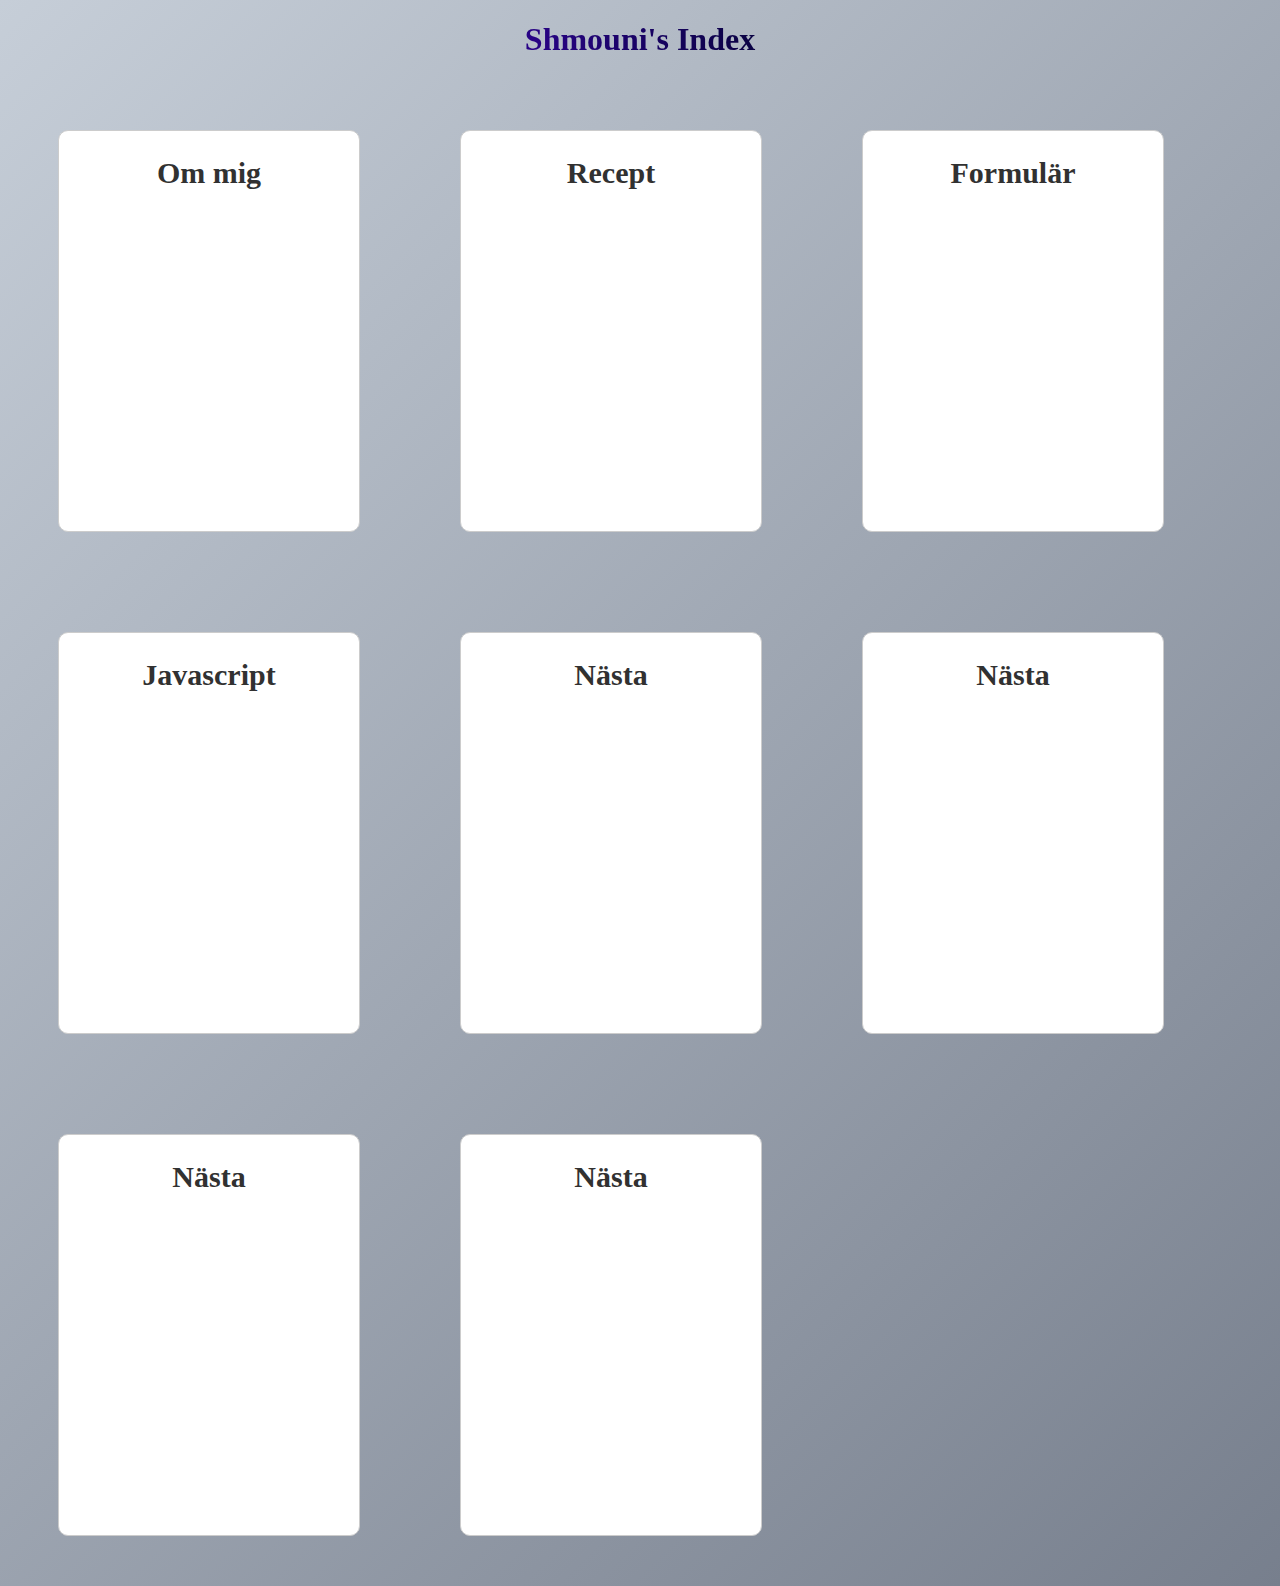
==== index.html @ d23a296f "sheeeeeeeesh" ====
<!DOCTYPE html>
<html lang="sv">
<head>
    <meta charset="UTF-8">
    <meta http-equiv="X-UA-Compatible" content="IE=edge">
    <meta name="viewport" content="width=device-width, initial-scale=1.0">
    <link rel="stylesheet" href="index-style.css">
    <script src = "index-javscript.js"></script>
    <title>Shmouni's sajt</title>
</head>
<body>
    <div class="a">
    <h1>Shmouni's Index</h1>
</div>
<div class="box" onclick="location.href='om-mig.html';" style="cursor: pointer;">
<h2 class="awesome">Om mig</h2>
</div>

<div class="box" onclick="location.href='Recept.html';" style="cursor: pointer;">
<h2 class="awesome">Recept</h2>
</div>

<div class="box" onclick="location.href='uppgift.html';" style="cursor: pointer;">
<h2 class="awesome">Formulär</h2>
</div></div>

<div class="box" onclick="location.href='javascript-exempel.html';" style="cursor: pointer;">
<h2 class="awesome">Javascript</h2>
</div></div>

<div class="box" onclick="location.href='';" style="cursor: pointer;">
<h2 class="awesome">Nästa</h2>
</div></div>

<div class="box" onclick="location.href='';" style="cursor: pointer;">
<h2 class="awesome">Nästa</h2>
</div></div>

<div class="box" onclick="location.href='';" style="cursor: pointer;">
<h2 class="awesome">Nästa</h2>
</div></div>

<div class="box" onclick="location.href='';" style="cursor: pointer;">
<h2 class="awesome">Nästa</h2>
</div></div>
</body>
</html>
---- index-style.css ----
body{
    background-image: linear-gradient(135deg, #c6ced8 0%, #777f8d 100%);
}


a{
    text-align: center;
}


h1{
    background: -webkit-linear-gradient(13deg, #5604ec 14%, #050238 62%);
            -webkit-background-clip: text;
            -webkit-text-fill-color: transparent;
}

div.a {
    text-align: center;
  }
  
  div.b {
    text-align: left;
  }
  
  div.c {
    text-align: right;
  } 
  
  div.d {
    text-align: justify;
  } 

.awesome {

    font-size: 30px;
    color:#313131;
    -webkit-animation:colorchange 10s infinite alternate;
    
    
  }

  @-webkit-keyframes colorchange {
    0% {
      
      color: purple;
    }
    
    10% {
      
      color: blue;
    }
    
    20% {
      
      color: darkblue;
    }
    
    30% {
      
      color: black;
    }
    
    40% {
      
      color: purple;
    }
    
    50% {
      
      color: purple ;
    }
    
    60% {
      
      color: black;
    }
    
    70% {
      
      color: darkblue;
    }
    80% {
   
      color:blue;
    }
    
    90% {
   
      color: black;
    }
    
    100% {
      
      color: purple;
    }
  }
  .box {
    transition: box-shadow .3s;
    width: 300px;
    height: 400px;
    margin: 50px;
    border-radius:10px;
    border: 1px solid #ccc;
    background: #fff;
    float: left;
    text-align: center;
  
  }
  .box:hover {
    box-shadow: 0 0 30px rgba(3, 3, 145); 
  }
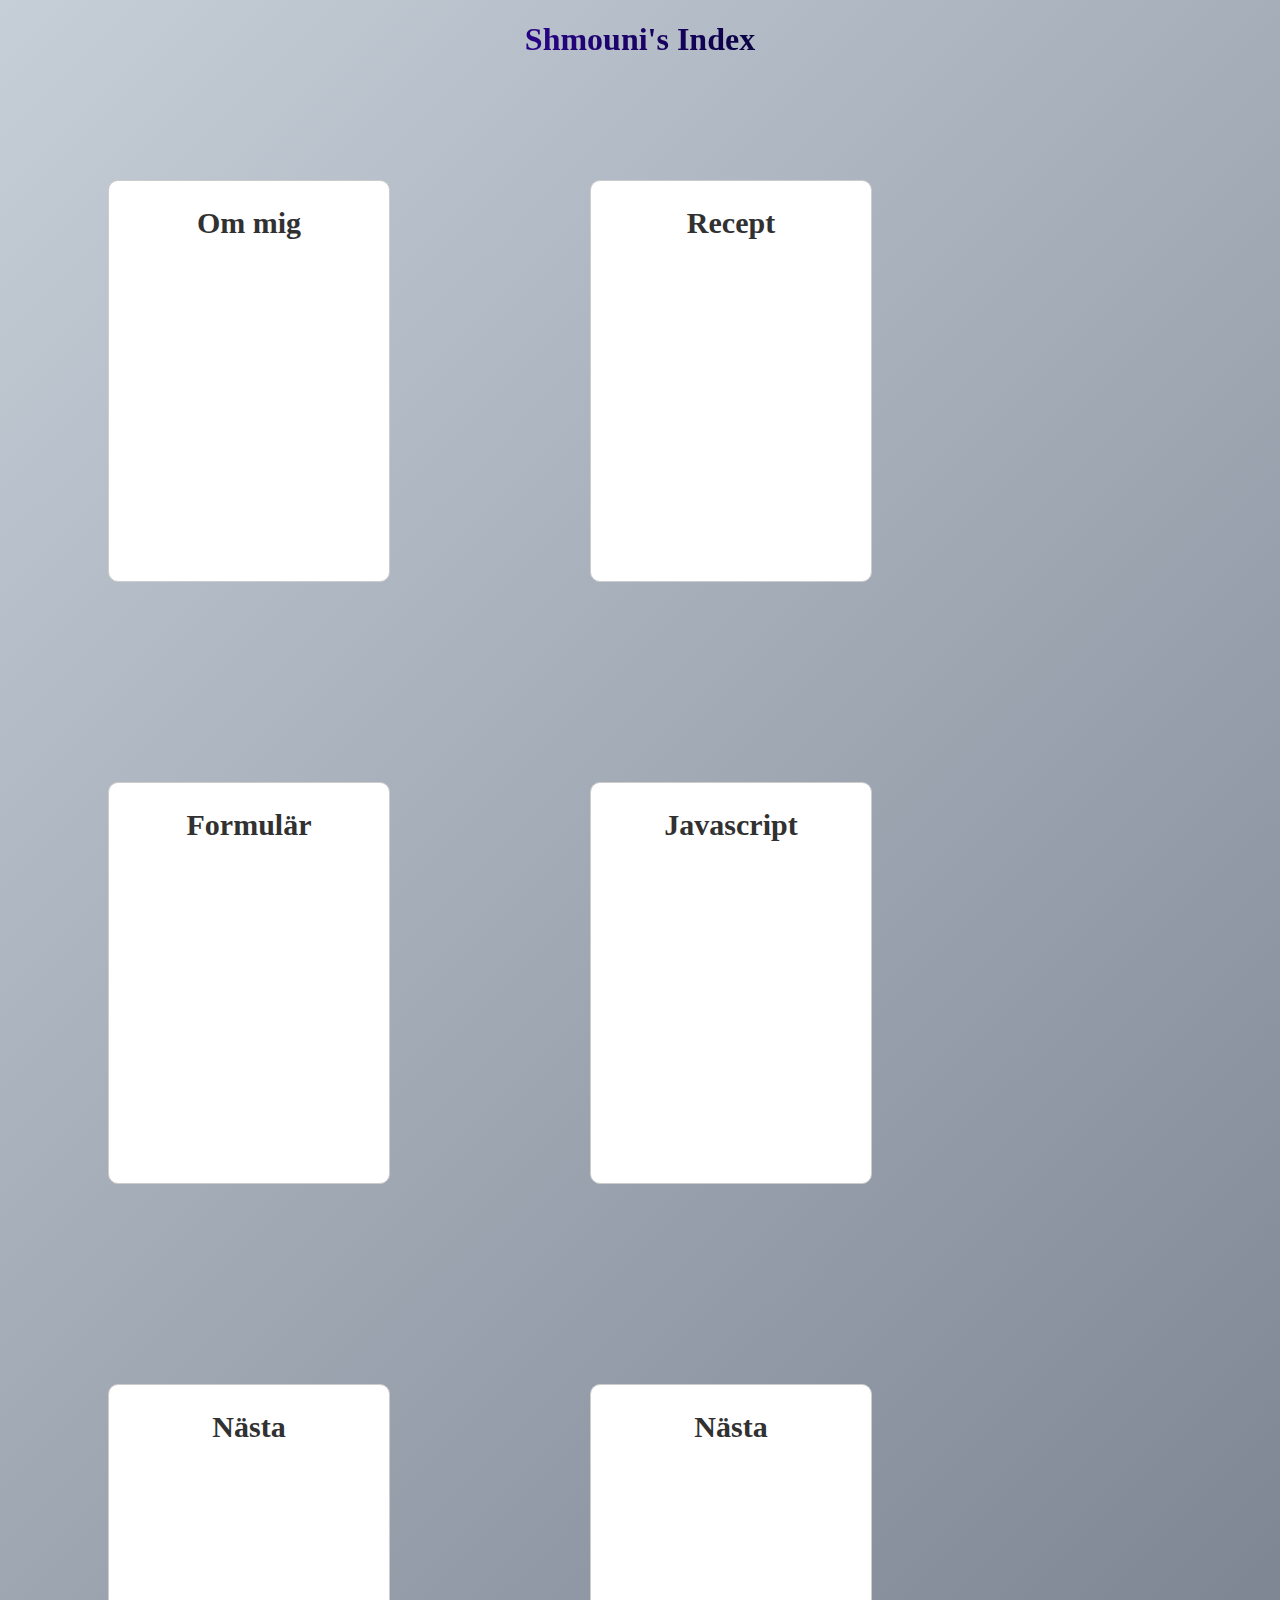
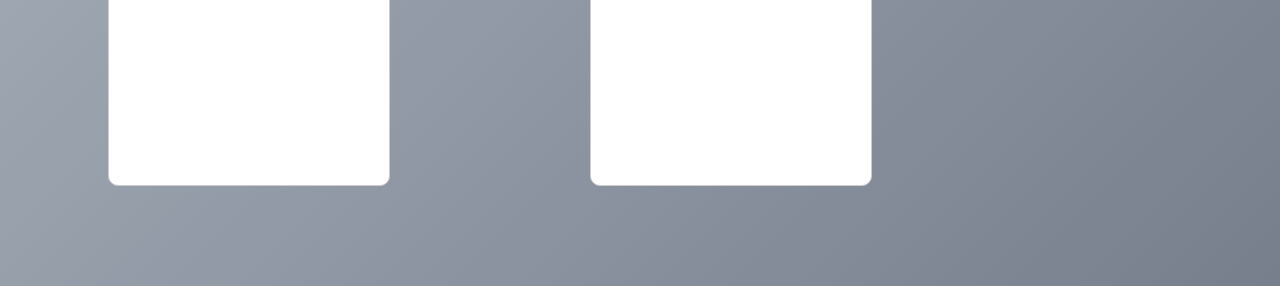
==== commit 92a31d4b: "Sheeeeeesh" ====
--- a/index.html
+++ b/index.html
@@ -35,13 +35,5 @@
 <div class="box" onclick="location.href='';" style="cursor: pointer;">
 <h2 class="awesome">Nästa</h2>
 </div></div>
-
-<div class="box" onclick="location.href='';" style="cursor: pointer;">
-<h2 class="awesome">Nästa</h2>
-</div></div>
-
-<div class="box" onclick="location.href='';" style="cursor: pointer;">
-<h2 class="awesome">Nästa</h2>
-</div></div>
 </body>
 </html>--- a/index-style.css
+++ b/index-style.css
@@ -97,9 +97,9 @@
   }
   .box {
     transition: box-shadow .3s;
-    width: 300px;
+    width: 280px;
     height: 400px;
-    margin: 50px;
+    margin: 100px;
     border-radius:10px;
     border: 1px solid #ccc;
     background: #fff;
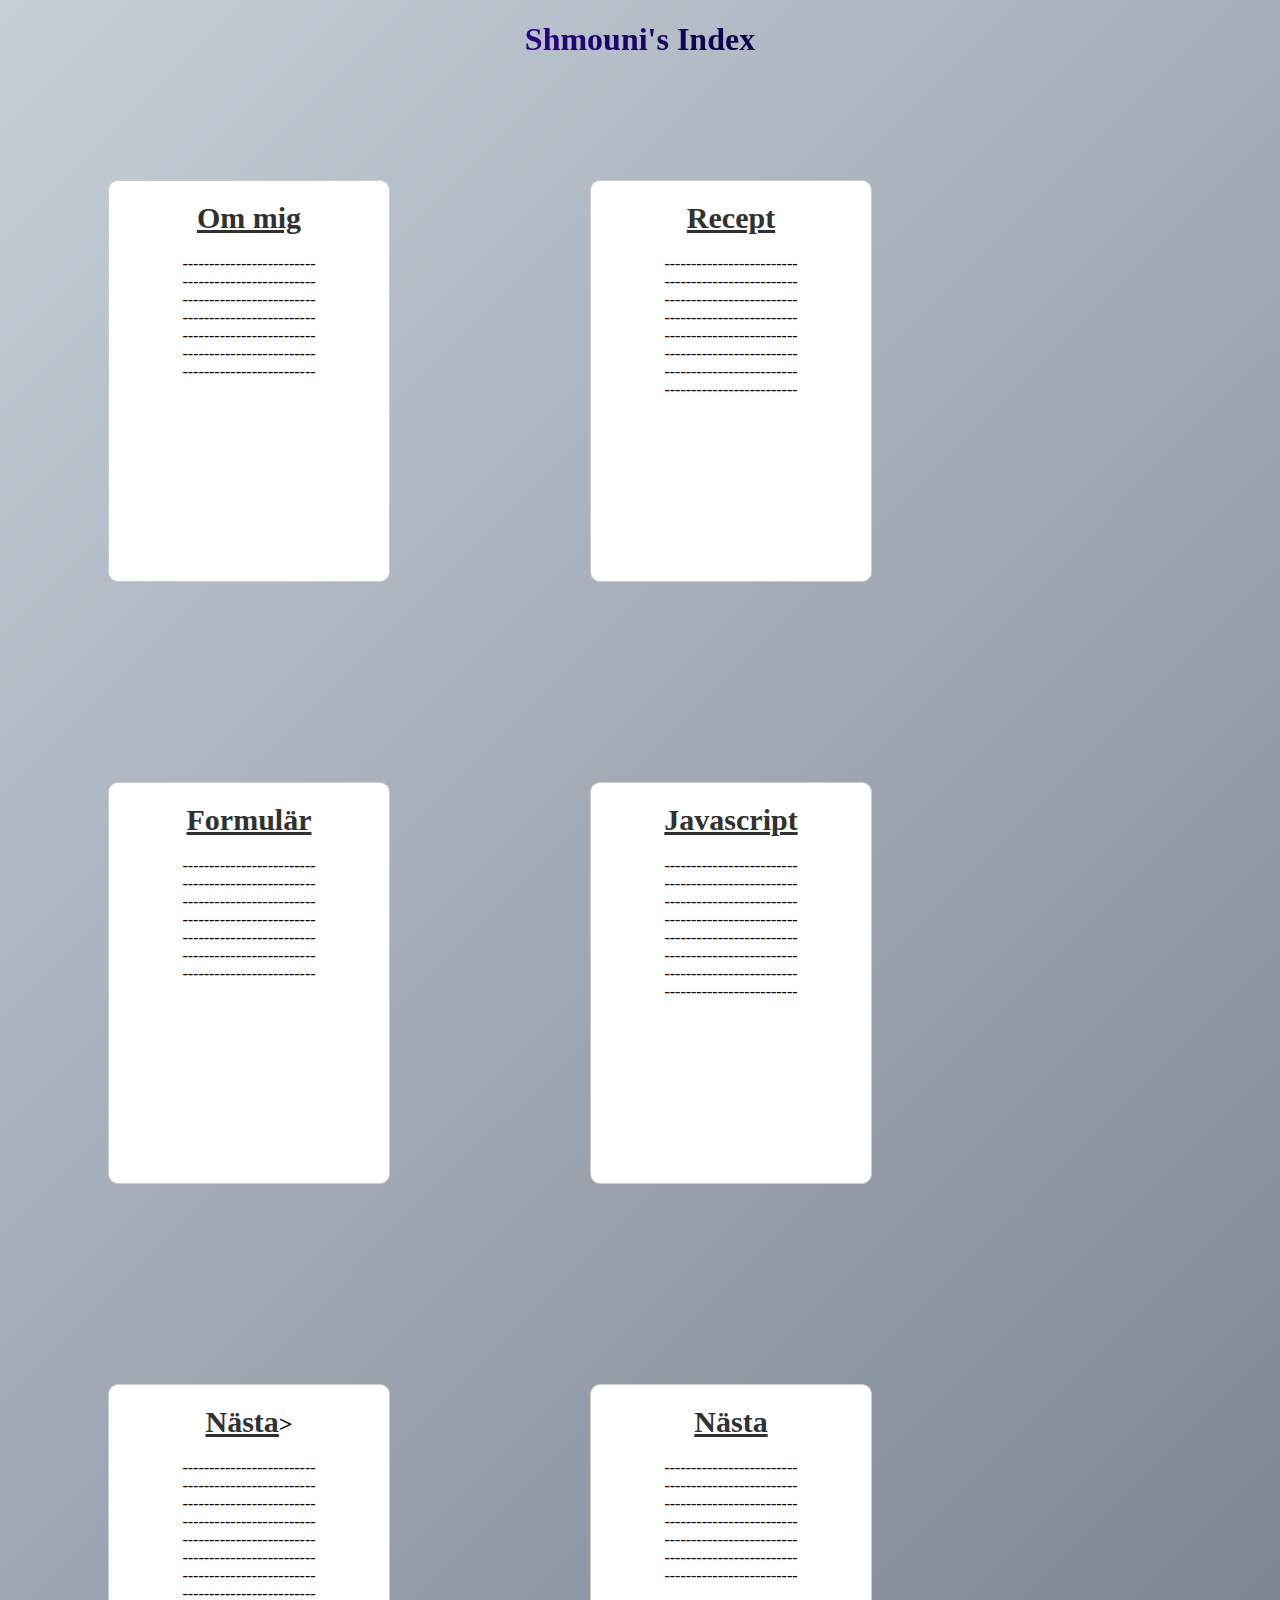
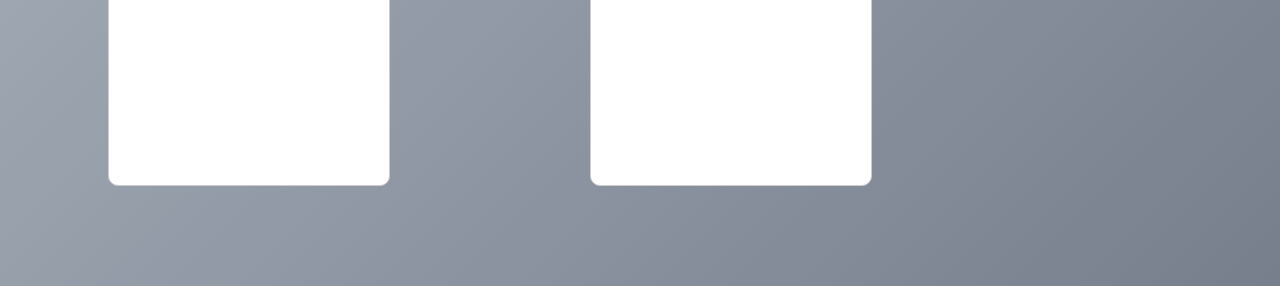
==== commit 7dfedd0a: "sheeeeesh" ====
--- a/index.html
+++ b/index.html
@@ -13,27 +13,79 @@
     <h1>Shmouni's Index</h1>
 </div>
 <div class="box" onclick="location.href='om-mig.html';" style="cursor: pointer;">
-<h2 class="awesome">Om mig</h2>
+<h2><a href="om-mig.html" class="awesome">Om mig</a></h2>
+<p>------------------------- <br>
+   ------------------------- <br>
+   ------------------------- <br>
+   ------------------------- <br>
+   ------------------------- <br>
+   ------------------------- <br>
+   ------------------------- 
+</p>
 </div>
 
 <div class="box" onclick="location.href='Recept.html';" style="cursor: pointer;">
-<h2 class="awesome">Recept</h2>
+<h2><a href="Recept.html" class="awesome">Recept</a></h2>
+<p>------------------------- <br>
+    ------------------------- <br>
+    ------------------------- <br>
+    ------------------------- <br>
+    ------------------------- <br>
+    ------------------------- <br>
+    ------------------------- <br>
+    ------------------------- 
+ </p>
 </div>
 
 <div class="box" onclick="location.href='uppgift.html';" style="cursor: pointer;">
-<h2 class="awesome">Formulär</h2>
-</div></div>
+<h2><a href="uppgift.html" class="awesome">Formulär</a></h2>
+<p>------------------------- <br>
+    ------------------------- <br>
+    ------------------------- <br>
+    ------------------------- <br>
+    ------------------------- <br>
+    ------------------------- <br>
+    ------------------------- 
+ </p>
+</div>
 
 <div class="box" onclick="location.href='javascript-exempel.html';" style="cursor: pointer;">
-<h2 class="awesome">Javascript</h2>
-</div></div>
+<h2><a href="javascript-exempel.html" class="awesome">Javascript</a></h2>
+<p>------------------------- <br>
+    ------------------------- <br>
+    ------------------------- <br>
+    ------------------------- <br>
+    ------------------------- <br>
+    ------------------------- <br>
+    ------------------------- <br>
+    -------------------------
+ </p>
+</div>
 
 <div class="box" onclick="location.href='';" style="cursor: pointer;">
-<h2 class="awesome">Nästa</h2>
-</div></div>
+<h2><a href="" class="awesome">Nästa</a>></h2>
+<p>------------------------- <br>
+    ------------------------- <br>
+    ------------------------- <br>
+    ------------------------- <br>
+    ------------------------- <br>
+    ------------------------- <br>
+    ------------------------- <br>
+    ------------------------- 
+    
+ </p>
+</div>
 
 <div class="box" onclick="location.href='';" style="cursor: pointer;">
-<h2 class="awesome">Nästa</h2>
-</div></div>
+<h2><a href="" class="awesome">Nästa</a></h2>
+<p>------------------------- <br>
+    ------------------------- <br>
+    ------------------------- <br>
+    ------------------------- <br>
+    ------------------------- <br>
+    ------------------------- <br>
+    ------------------------- 
+ </p>
+</div>
 </body>
 </html>--- a/index-style.css
+++ b/index-style.css
@@ -1,3 +1,8 @@
+@media screen and (max-width: 615px){
+  body{
+    text-align: center;
+  }
+}
 
 body{
     background-image: linear-gradient(135deg, #c6ced8 0%, #777f8d 100%);
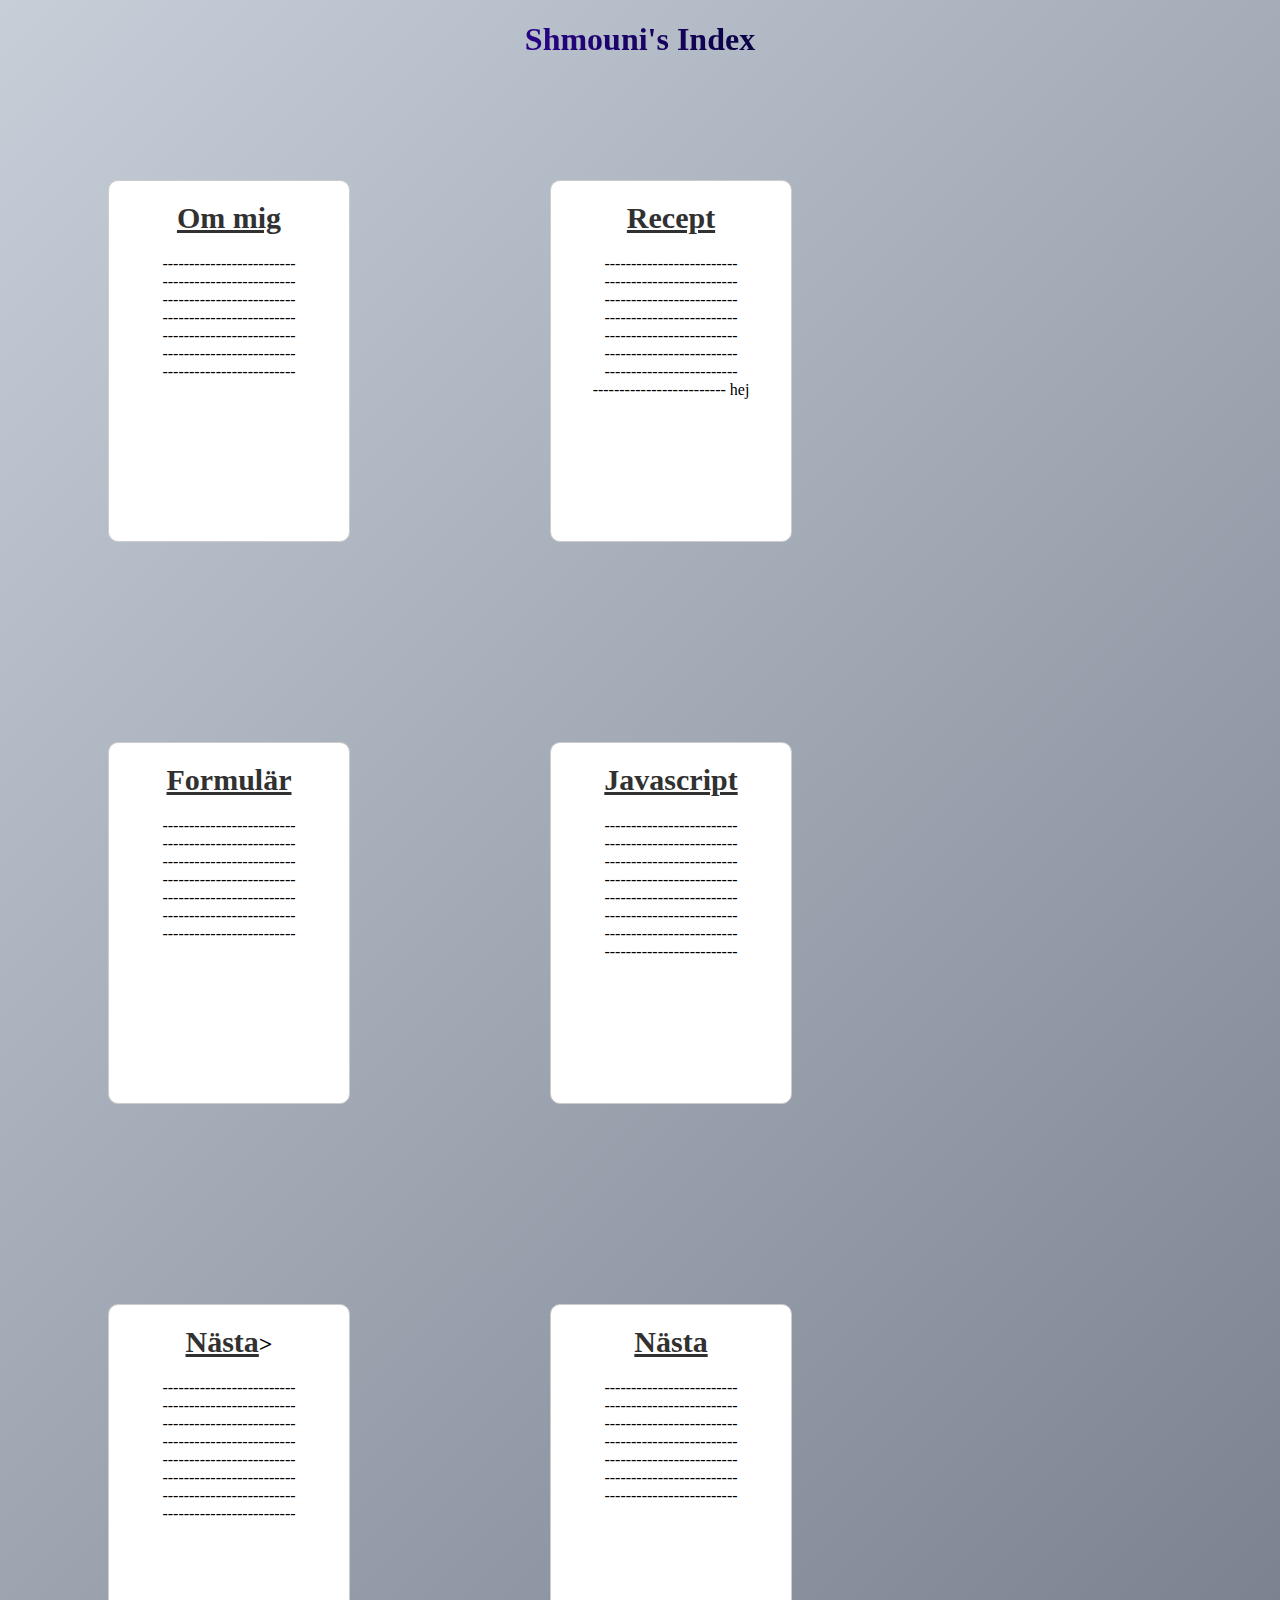
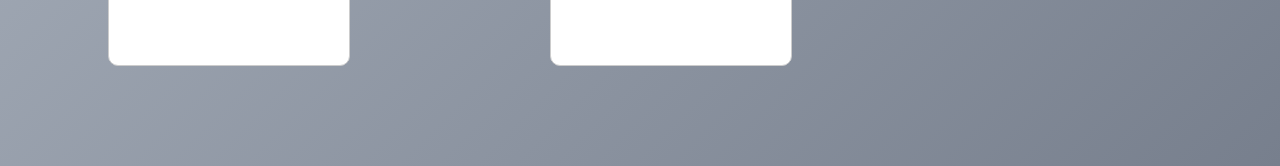
==== commit 79b7e52b: "sheeeeeesh" ====
--- a/index.html
+++ b/index.html
@@ -33,7 +33,7 @@
     ------------------------- <br>
     ------------------------- <br>
     ------------------------- <br>
-    ------------------------- 
+    ------------------------- hej
  </p>
 </div>
 
--- a/index-style.css
+++ b/index-style.css
@@ -102,8 +102,8 @@
   }
   .box {
     transition: box-shadow .3s;
-    width: 280px;
-    height: 400px;
+    width: 240px;
+    height: 360px;
     margin: 100px;
     border-radius:10px;
     border: 1px solid #ccc;
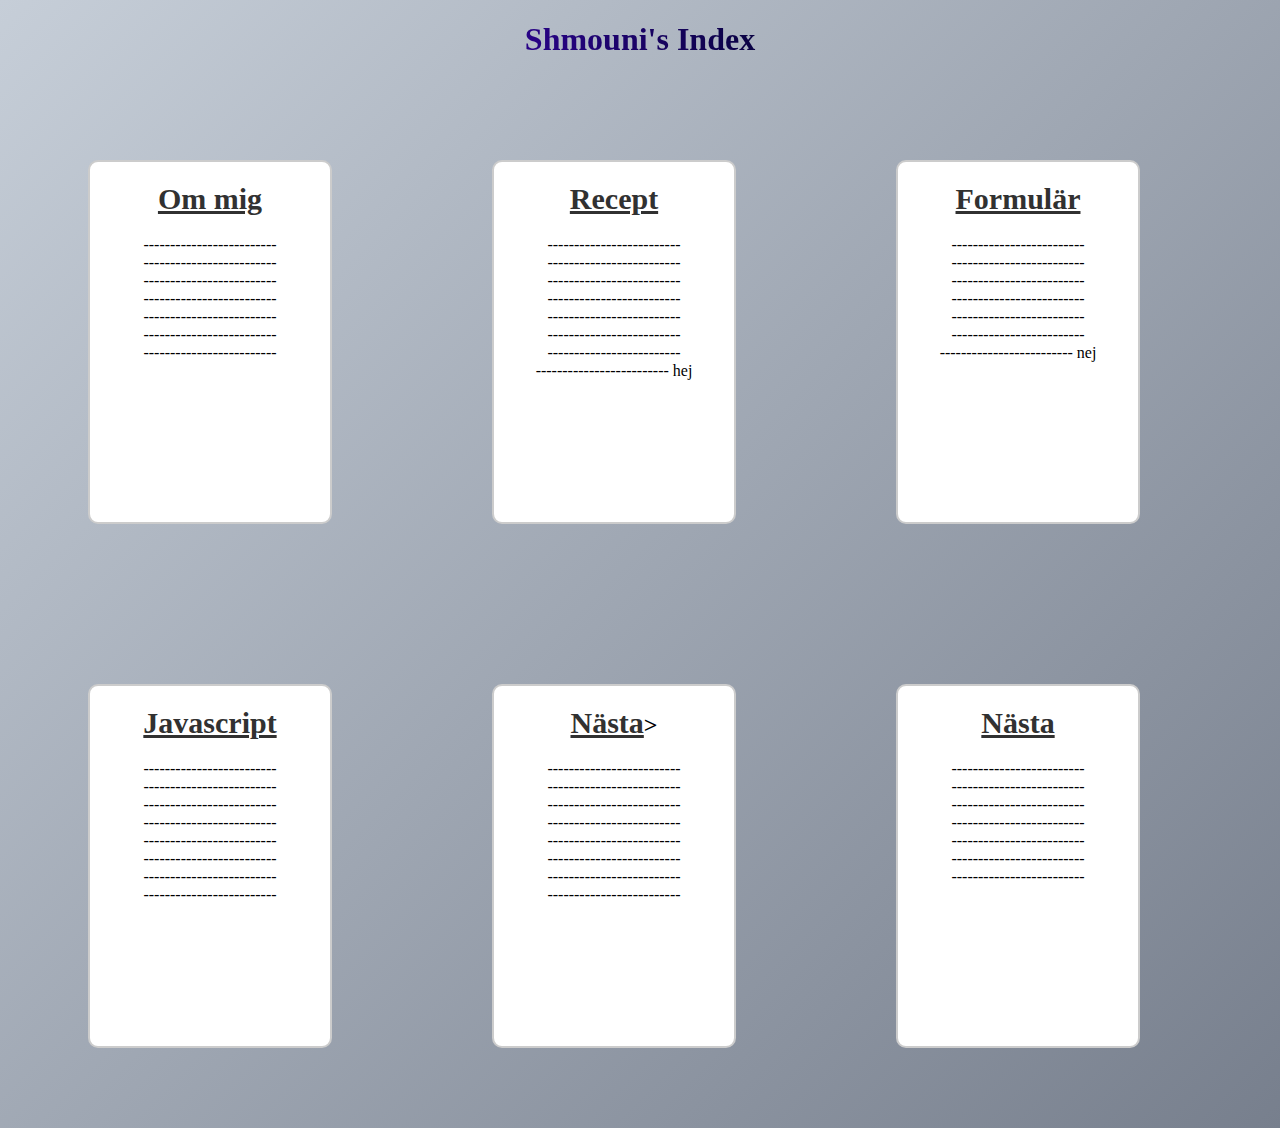
==== commit 3da34fe4: "sgghgghe" ====
--- a/index.html
+++ b/index.html
@@ -45,7 +45,7 @@
     ------------------------- <br>
     ------------------------- <br>
     ------------------------- <br>
-    ------------------------- 
+    ------------------------- nej
  </p>
 </div>
 
--- a/index-style.css
+++ b/index-style.css
@@ -1,4 +1,4 @@
-@media screen and (max-width: 615px){
+@media screen and (max-width: 600px){
   body{
     text-align: center;
   }
@@ -104,9 +104,9 @@
     transition: box-shadow .3s;
     width: 240px;
     height: 360px;
-    margin: 100px;
+    margin: 80px;
     border-radius:10px;
-    border: 1px solid #ccc;
+    border: 2px solid #ccc;
     background: #fff;
     float: left;
     text-align: center;
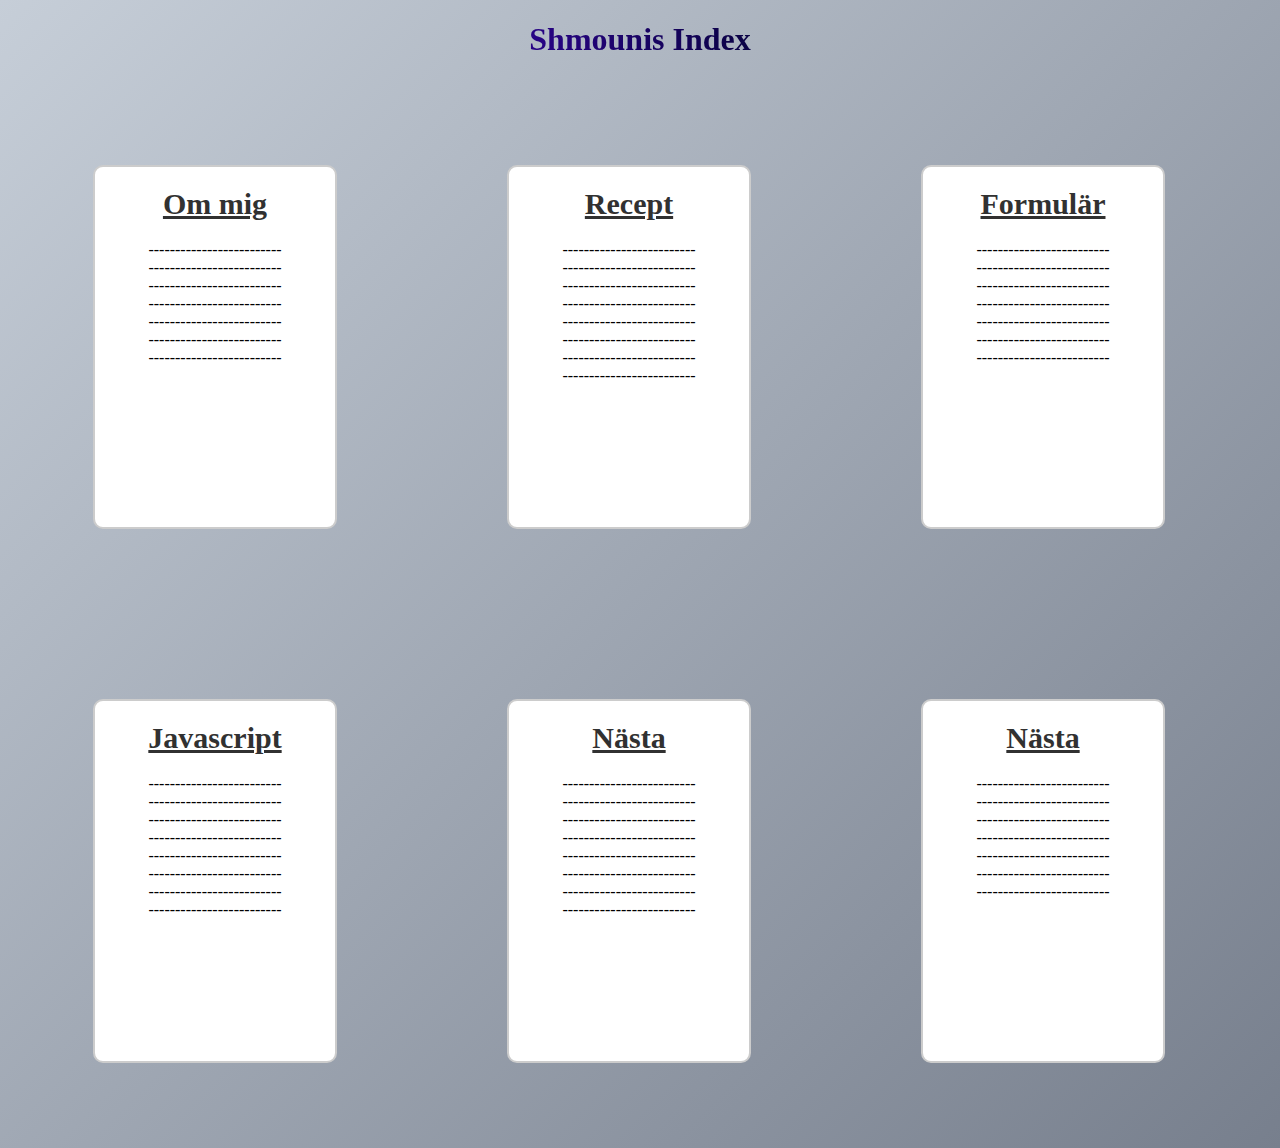
==== commit 19bb00f3: "sheeeeesh" ====
--- a/index.html
+++ b/index.html
@@ -6,11 +6,11 @@
     <meta name="viewport" content="width=device-width, initial-scale=1.0">
     <link rel="stylesheet" href="index-style.css">
     <script src = "index-javscript.js"></script>
-    <title>Shmouni's sajt</title>
+    <title>Shmounis sajt</title>
 </head>
 <body>
     <div class="a">
-    <h1>Shmouni's Index</h1>
+    <h1>Shmounis Index</h1>
 </div>
 <div class="box" onclick="location.href='om-mig.html';" style="cursor: pointer;">
 <h2><a href="om-mig.html" class="awesome">Om mig</a></h2>
@@ -33,7 +33,7 @@
     ------------------------- <br>
     ------------------------- <br>
     ------------------------- <br>
-    ------------------------- hej
+    ------------------------- 
  </p>
 </div>
 
@@ -45,7 +45,7 @@
     ------------------------- <br>
     ------------------------- <br>
     ------------------------- <br>
-    ------------------------- nej
+    -------------------------
  </p>
 </div>
 
@@ -63,7 +63,7 @@
 </div>
 
 <div class="box" onclick="location.href='';" style="cursor: pointer;">
-<h2><a href="" class="awesome">Nästa</a>></h2>
+<h2><a href="" class="awesome">Nästa</a></h2>
 <p>------------------------- <br>
     ------------------------- <br>
     ------------------------- <br>
--- a/index-style.css
+++ b/index-style.css
@@ -1,6 +1,18 @@
-@media screen and (max-width: 600px){
-  body{
-    text-align: center;
+@media screen and (max-width: 800px){
+  .box{
+      transition: box-shadow .3s;
+      width: 240px;
+      height: 360px;
+      margin: 80px;
+      border-radius:10px;
+      border: 2px solid #ccc;
+      background: #fff;
+      float: left;
+      text-align: center;
+    
+    }
+    .box:hover {
+      box-shadow: 0 0 30px rgba(3, 3, 145); 
   }
 }
 
@@ -104,7 +116,7 @@
     transition: box-shadow .3s;
     width: 240px;
     height: 360px;
-    margin: 80px;
+    margin: 85px;
     border-radius:10px;
     border: 2px solid #ccc;
     background: #fff;
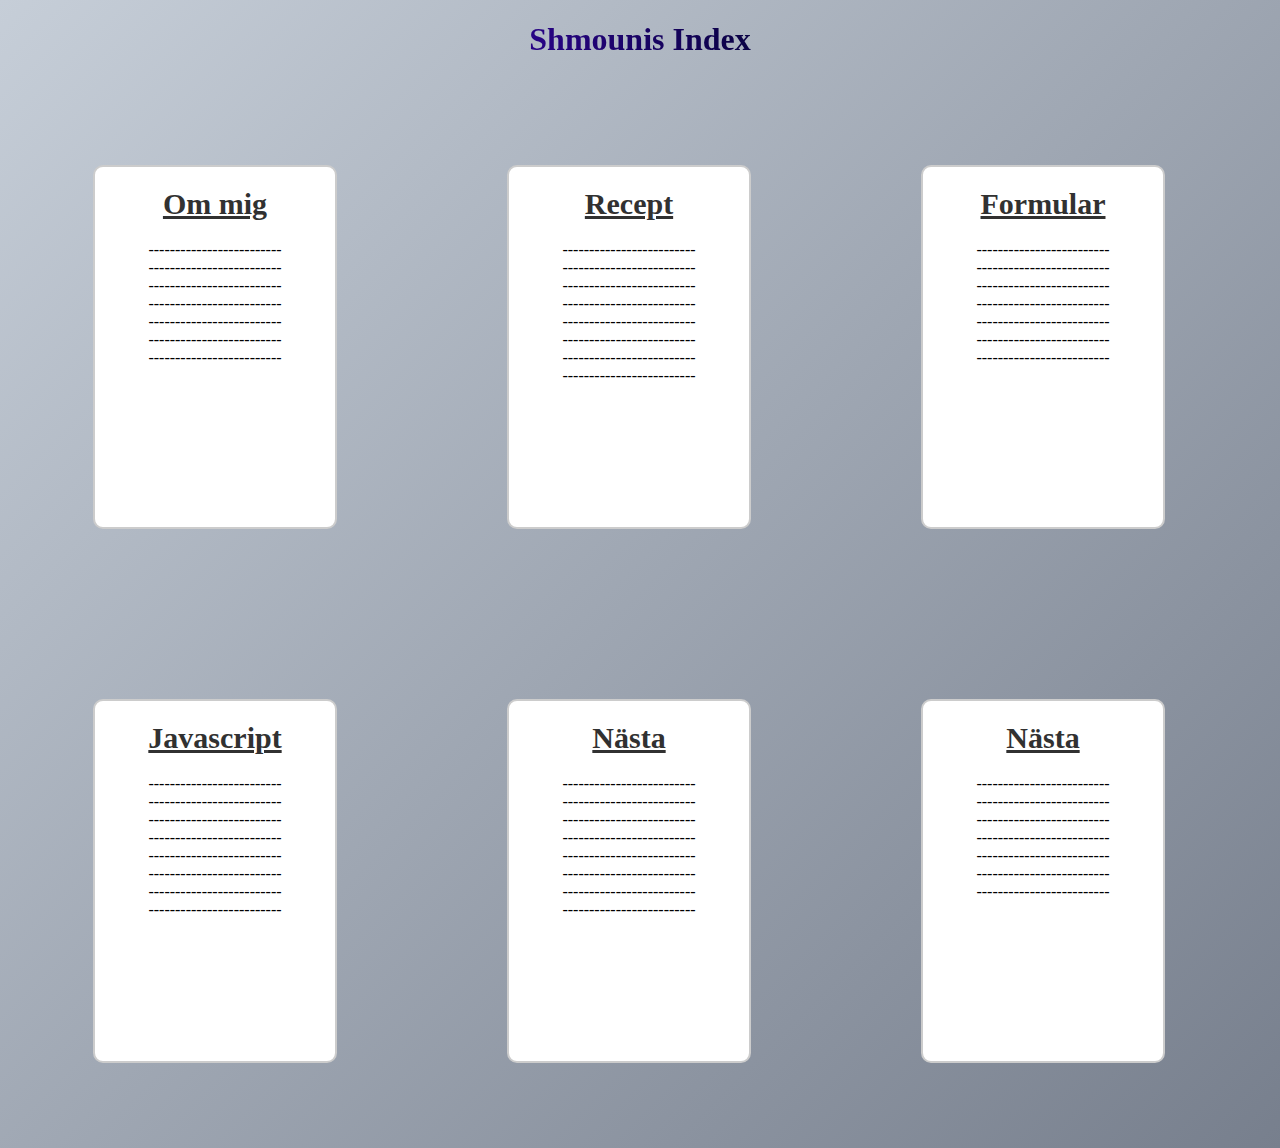
==== commit e0078af4: "sheeeeesh" ====
--- a/index.html
+++ b/index.html
@@ -1,5 +1,5 @@
 <!DOCTYPE html>
-<html lang="sv">
+<html lang="en">
 <head>
     <meta charset="UTF-8">
     <meta http-equiv="X-UA-Compatible" content="IE=edge">
@@ -38,7 +38,7 @@
 </div>
 
 <div class="box" onclick="location.href='uppgift.html';" style="cursor: pointer;">
-<h2><a href="uppgift.html" class="awesome">Formulär</a></h2>
+<h2><a href="uppgift.html" class="awesome">Formular</a></h2>
 <p>------------------------- <br>
     ------------------------- <br>
     ------------------------- <br>
